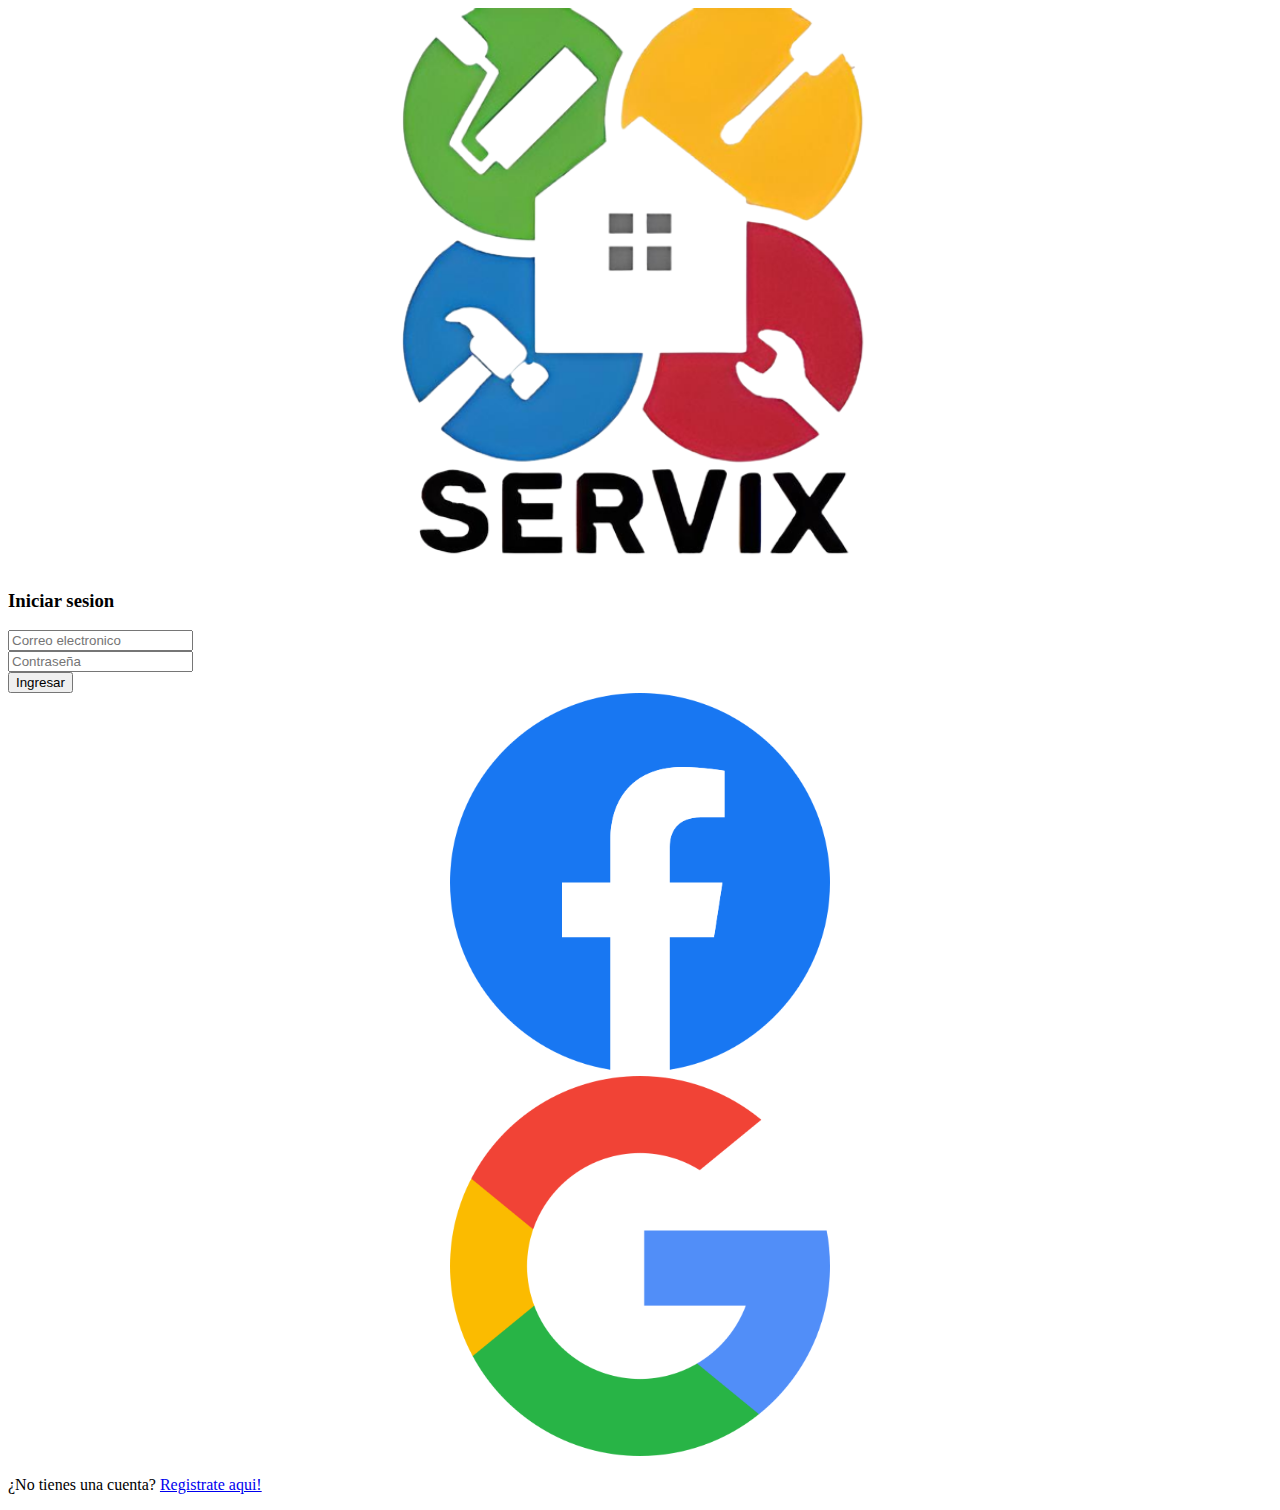
==== index.html @ 8ee7145f "Base principal del proyecto" ====
<!DOCTYPE html>
<html lang="en">
<head>
    <meta charset="UTF-8">
    <meta http-equiv="X-UA-Compatible" content="IE=edge">
    <meta name="viewport" content="width=device-width, initial-scale=1.0">
    <title>Iniciar sesion</title>
    <link href="https://cdn.jsdelivr.net/npm/bootstrap@5.2.3/dist/css/bootstrap.min.css" rel="stylesheet" integrity="sha384-rbsA2VBKQhggwzxH7pPCaAqO46MgnOM80zW1RWuH61DGLwZJEdK2Kadq2F9CUG65" crossorigin="anonymous">
    <link rel="stylesheet" href="https://cdnjs.cloudflare.com/ajax/libs/font-awesome/6.4.0/css/all.min.css">
    <link rel="stylesheet" href="./assets/css/style.css">
</head>
<body>

    <section class="vh-100">
        <div class="bg-white">
            <div class="card-body p-5 text-center">

                <div class="mb-md-5 mt-md-4 pb-5">

                    <div class="logo">
                        <img src="./assets/img/logo.png" class="rounded mx-auto d-block">
                    </div>
    
                    <h3 class="fw-bold mb-2 text-uppercase">Iniciar sesion</h3>
    
                    <div class="form-outline form-white mb-4 mt-5">
                        <input type="email" placeholder="Correo electronico" id="correo" class="form-control form-control-lg" />
                    </div>
    
                    <div class="form-outline form-white mb-4">
                        <input type="password" placeholder="Contraseña" id="contrasena" class="form-control form-control-lg" />
                    </div>
    
                    <button class="btn btn-outline-primary btn-lg px-5 mt-3" onclick="login()" type="submit">Ingresar</button>
    
                    <div class="d-flex justify-content-center text-center mt-5 pt-1">
                        <a href="https://www.facebook.com/" target="_blank" class="text-dark">
                            <div class="icon">
                                <img src="./assets/img/facebook.png" alt="">
                            </div>
                        </a>
                        <a href="https://www.google.com/intl/es-419/gmail/about/" target="_blank" class="text-dark">
                            <div class="icon">
                                <img src="./assets/img/google.png" alt="">
                            </div>
                        </a>
                    </div>
    
                </div>
    
                <div>
                    <p class="mb-0">¿No tienes una cuenta? <a href="/register.html" class="text-info-50 fw-bold">Registrate aqui!</a></p>
                </div>

            </div>
        </div>
    </section>
    
    <script src="https://cdn.jsdelivr.net/npm/bootstrap@5.2.3/dist/js/bootstrap.bundle.min.js" integrity="sha384-kenU1KFdBIe4zVF0s0G1M5b4hcpxyD9F7jL+jjXkk+Q2h455rYXK/7HAuoJl+0I4" crossorigin="anonymous"></script>
    <script src="https://cdn.jsdelivr.net/npm/@popperjs/core@2.11.6/dist/umd/popper.min.js" integrity="sha384-oBqDVmMz9ATKxIep9tiCxS/Z9fNfEXiDAYTujMAeBAsjFuCZSmKbSSUnQlmh/jp3" crossorigin="anonymous"></script>
    <script src="https://cdn.jsdelivr.net/npm/bootstrap@5.2.3/dist/js/bootstrap.min.js" integrity="sha384-cuYeSxntonz0PPNlHhBs68uyIAVpIIOZZ5JqeqvYYIcEL727kskC66kF92t6Xl2V" crossorigin="anonymous"></script>
    <script src="./assets/js/login.js"></script>
</body>
</html>
---- assets/css/style.css ----
.gradient-custom {
    background: #6a11cb;
    background: -webkit-linear-gradient(to right, rgba(106, 17, 203, 1), rgba(37, 117, 252, 1));
    background: linear-gradient(to right, rgba(106, 17, 203, 1), rgba(37, 117, 252, 1))
}

.logo {
    width: 40%;
    margin: auto;
}

.logo img {
    width: 100%;
    height: 100%;
}

.icon img {
    width: 100%;
    height: 100%;
}

.icon {
    width: 30%;
    margin: auto;
}
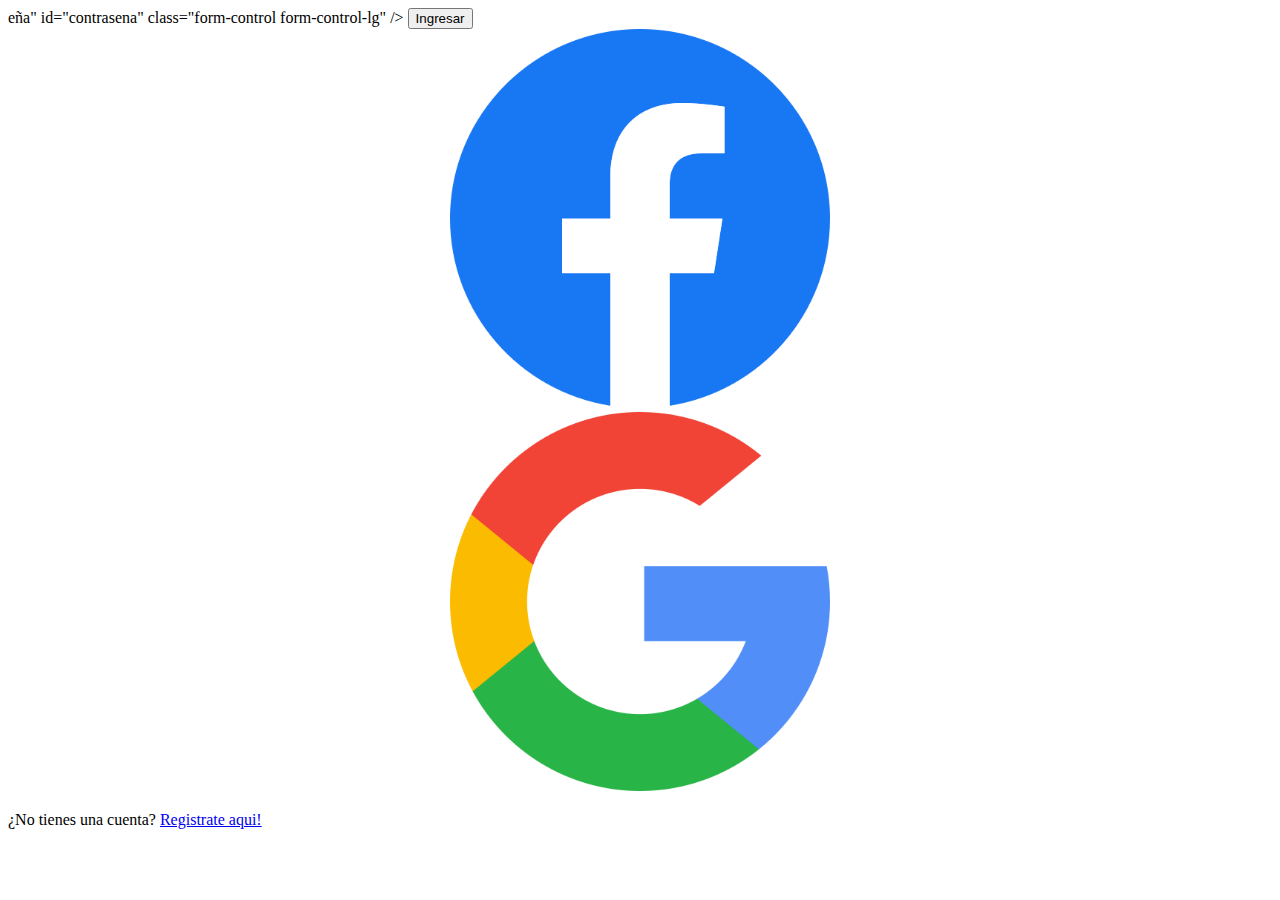
==== commit 7285ff28: "hola  mundo" ====
--- a/index.html
+++ b/index.html
@@ -11,24 +11,7 @@
 </head>
 <body>
 
-    <section class="vh-100">
-        <div class="bg-white">
-            <div class="card-body p-5 text-center">
-
-                <div class="mb-md-5 mt-md-4 pb-5">
-
-                    <div class="logo">
-                        <img src="./assets/img/logo.png" class="rounded mx-auto d-block">
-                    </div>
-    
-                    <h3 class="fw-bold mb-2 text-uppercase">Iniciar sesion</h3>
-    
-                    <div class="form-outline form-white mb-4 mt-5">
-                        <input type="email" placeholder="Correo electronico" id="correo" class="form-control form-control-lg" />
-                    </div>
-    
-                    <div class="form-outline form-white mb-4">
-                        <input type="password" placeholder="Contraseña" id="contrasena" class="form-control form-control-lg" />
+    eña" id="contrasena" class="form-control form-control-lg" />
                     </div>
     
                     <button class="btn btn-outline-primary btn-lg px-5 mt-3" onclick="login()" type="submit">Ingresar</button>
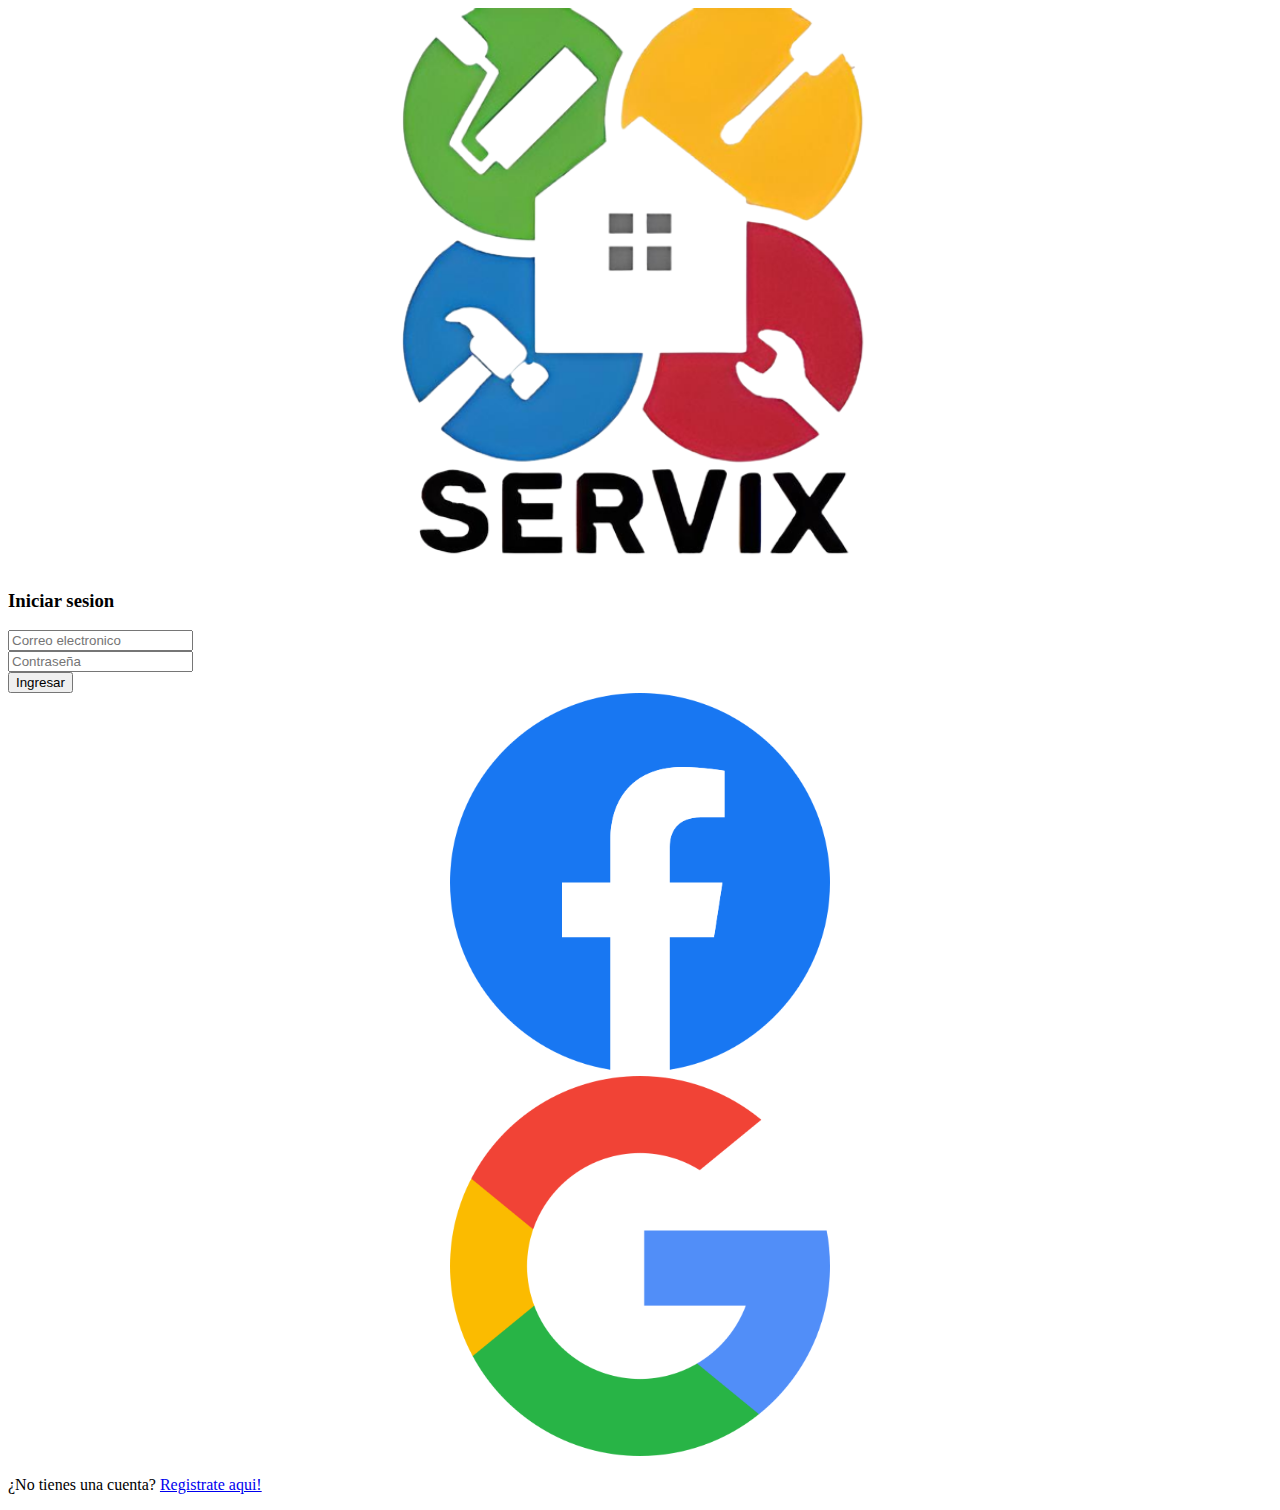
==== commit 95ea3f28: "crear estudios" ====
--- a/index.html
+++ b/index.html
@@ -11,7 +11,24 @@
 </head>
 <body>
 
-    eña" id="contrasena" class="form-control form-control-lg" />
+    <section class="vh-100">
+        <div class="bg-white">
+            <div class="card-body p-5 text-center">
+
+                <div class="mb-md-5 mt-md-4 pb-5">
+
+                    <div class="logo">
+                        <img src="./assets/img/logo.png" class="rounded mx-auto d-block">
+                    </div>
+    
+                    <h3 class="fw-bold mb-2 text-uppercase">Iniciar sesion</h3>
+    
+                    <div class="form-outline form-white mb-4 mt-5">
+                        <input type="email" placeholder="Correo electronico" id="correo" class="form-control form-control-lg" />
+                    </div>
+    
+                    <div class="form-outline form-white mb-4">
+                        <input type="password" placeholder="Contraseña" id="contrasena" class="form-control form-control-lg" />
                     </div>
     
                     <button class="btn btn-outline-primary btn-lg px-5 mt-3" onclick="login()" type="submit">Ingresar</button>
